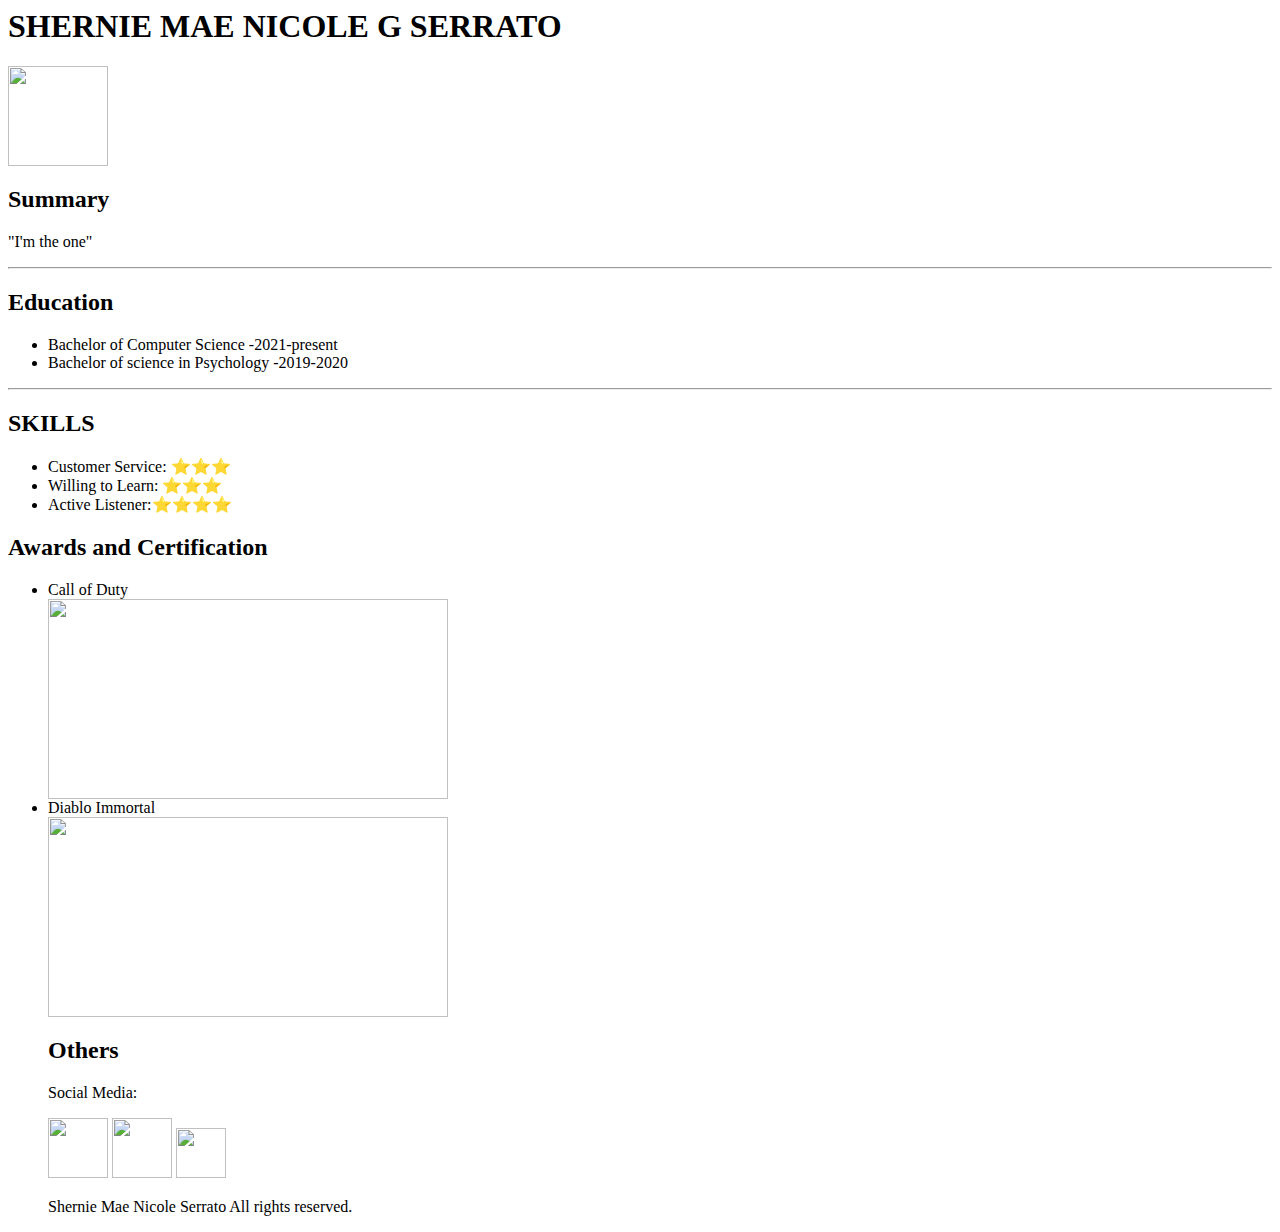
==== index.html @ c74b767b "Add files via upload" ====
<!DOCTYPE <html>
    <html>
        <head>
            <title>SERRATO</title>
        </head>
        <link rel="stylesheet" href="style.css"/>
        <body>

            <h1>SHERNIE MAE NICOLE G SERRATO</h1>
            <div class=""profile_class">
                <img class="profile" src="akira.jpg" height="100">
            </div>

            <h2> Summary</h2>
            <p>
                "I'm the one"
            </p>
            <hr>
            <h2>Education</h2>
            <ul>
            <li>Bachelor of Computer Science -2021-present
            </li>
            <li>Bachelor of science in Psychology -2019-2020 </li>
            </ul>
            <hr>
            <h2>SKILLS</h2>
            <ul> 
                <li>
                    Customer Service: ⭐️⭐️⭐️
                </li>
                <li>
                    Willing to Learn: ⭐️⭐️⭐️
                </li>
                <li> 
                    Active Listener:⭐️⭐️⭐️⭐️
                </li>
            </ul>
            <h2> Awards and Certification</h2>
            <ul>
                <li>Call of Duty</li>
            <img src="cod.jpg" height="200" width = "400px">

                <li>Diablo Immortal</li>
                <img src="diablo.PNG" height="200" width = "400px">
            </u>
            <h2> Others</h2>
                <p>Social Media:</p>
                <div>
                    <a href="https://www.facebook.com/shernienaenae"target=_blank><img class ="logo" src="facebook.png" height="60"></a>
                    <a href="https://www.instagram.com/shern1e"target=_blank><img class ="logo" src="instagram.jpg" height="60"></a>
                    <a href="https://github.com/sherniepew2"target=_blank><img class ="logo" src="github.png" height="50"></a>

                </div>
                <footer>
                    <p> Shernie Mae Nicole Serrato All rights reserved. </p>

                </footer>
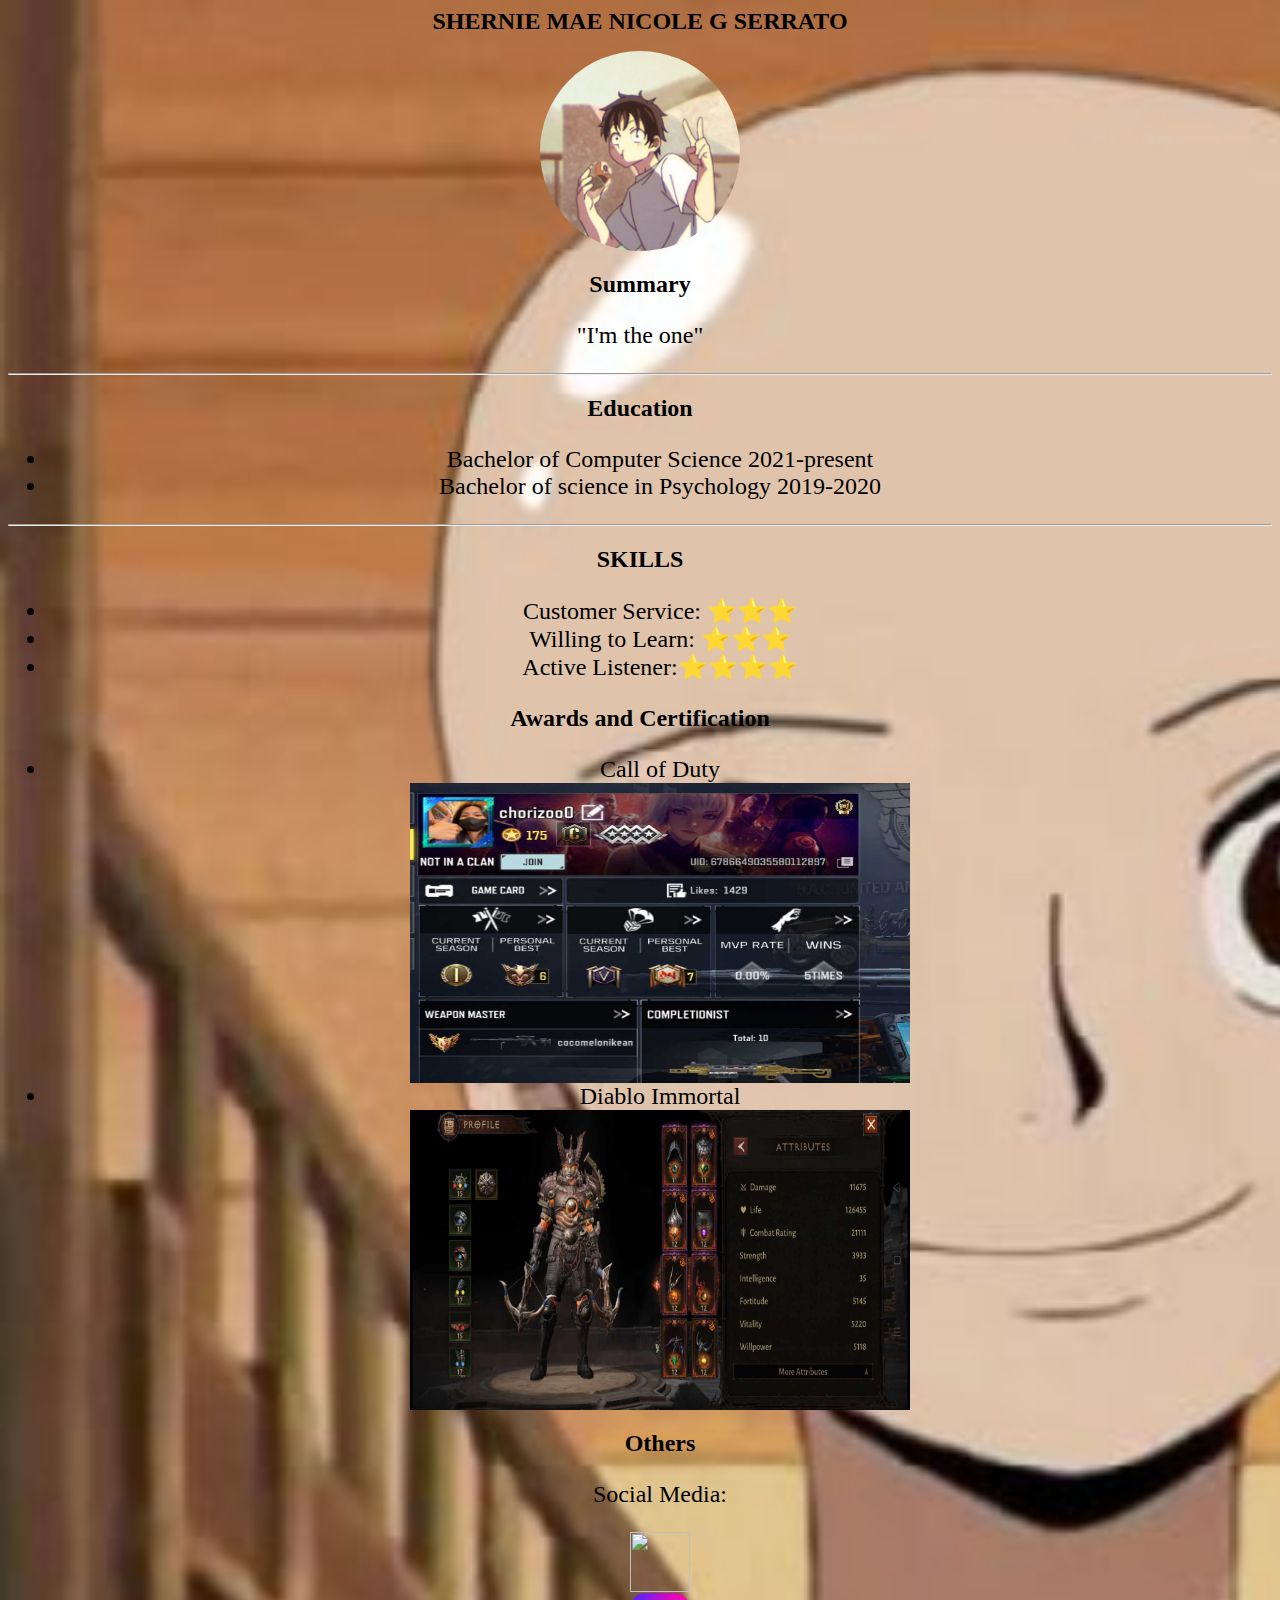
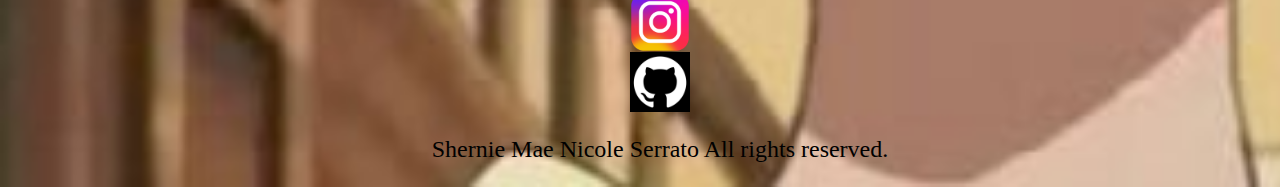
==== commit cde9d393: "Add files via upload" ====
--- a/index.html
+++ b/index.html
@@ -8,7 +8,7 @@
 
             <h1>SHERNIE MAE NICOLE G SERRATO</h1>
             <div class=""profile_class">
-                <img class="profile" src="akira.jpg" height="100">
+                <img class="profile" src="akira.jpg" height="200">
             </div>
 
             <h2> Summary</h2>
@@ -18,9 +18,9 @@
             <hr>
             <h2>Education</h2>
             <ul>
-            <li>Bachelor of Computer Science -2021-present
+            <li>Bachelor of Computer Science 2021-present
             </li>
-            <li>Bachelor of science in Psychology -2019-2020 </li>
+            <li>Bachelor of science in Psychology 2019-2020 </li>
             </ul>
             <hr>
             <h2>SKILLS</h2>
@@ -38,17 +38,17 @@
             <h2> Awards and Certification</h2>
             <ul>
                 <li>Call of Duty</li>
-            <img src="cod.jpg" height="200" width = "400px">
+            <img src="cod.jpg" height="300" width = "500px">
 
                 <li>Diablo Immortal</li>
-                <img src="diablo.PNG" height="200" width = "400px">
+                <img src="diablo.jpg" height="300" width = "500px">
             </u>
             <h2> Others</h2>
                 <p>Social Media:</p>
                 <div>
                     <a href="https://www.facebook.com/shernienaenae"target=_blank><img class ="logo" src="facebook.png" height="60"></a>
                     <a href="https://www.instagram.com/shern1e"target=_blank><img class ="logo" src="instagram.jpg" height="60"></a>
-                    <a href="https://github.com/sherniepew2"target=_blank><img class ="logo" src="github.png" height="50"></a>
+                    <a href="https://github.com/sherniepew2"target=_blank><img class ="logo" src="github.png" height="60"></a>
 
                 </div>
                 <footer>
--- a/style.css
+++ b/style.css
@@ -0,0 +1,35 @@
+
+body{
+    background-image: url(onepiece.jpg);
+    background-repeat: no-repeat;
+    background-size: cover; 
+}
+
+
+
+.container{
+    padding: 10px;
+    border-radius: 10px;
+    display: inline-block;
+
+}
+
+h1,h2,h3,p,ul{
+    font-family:Lucida Console;
+    font-size:x-large;
+    text-align:center;
+
+}
+
+
+.profile{
+
+    object-fit: cover;
+    border-radius: 50%;
+
+}
+.profile, .logo {
+    display: block;
+    margin-left: auto;
+    margin-right: auto;
+}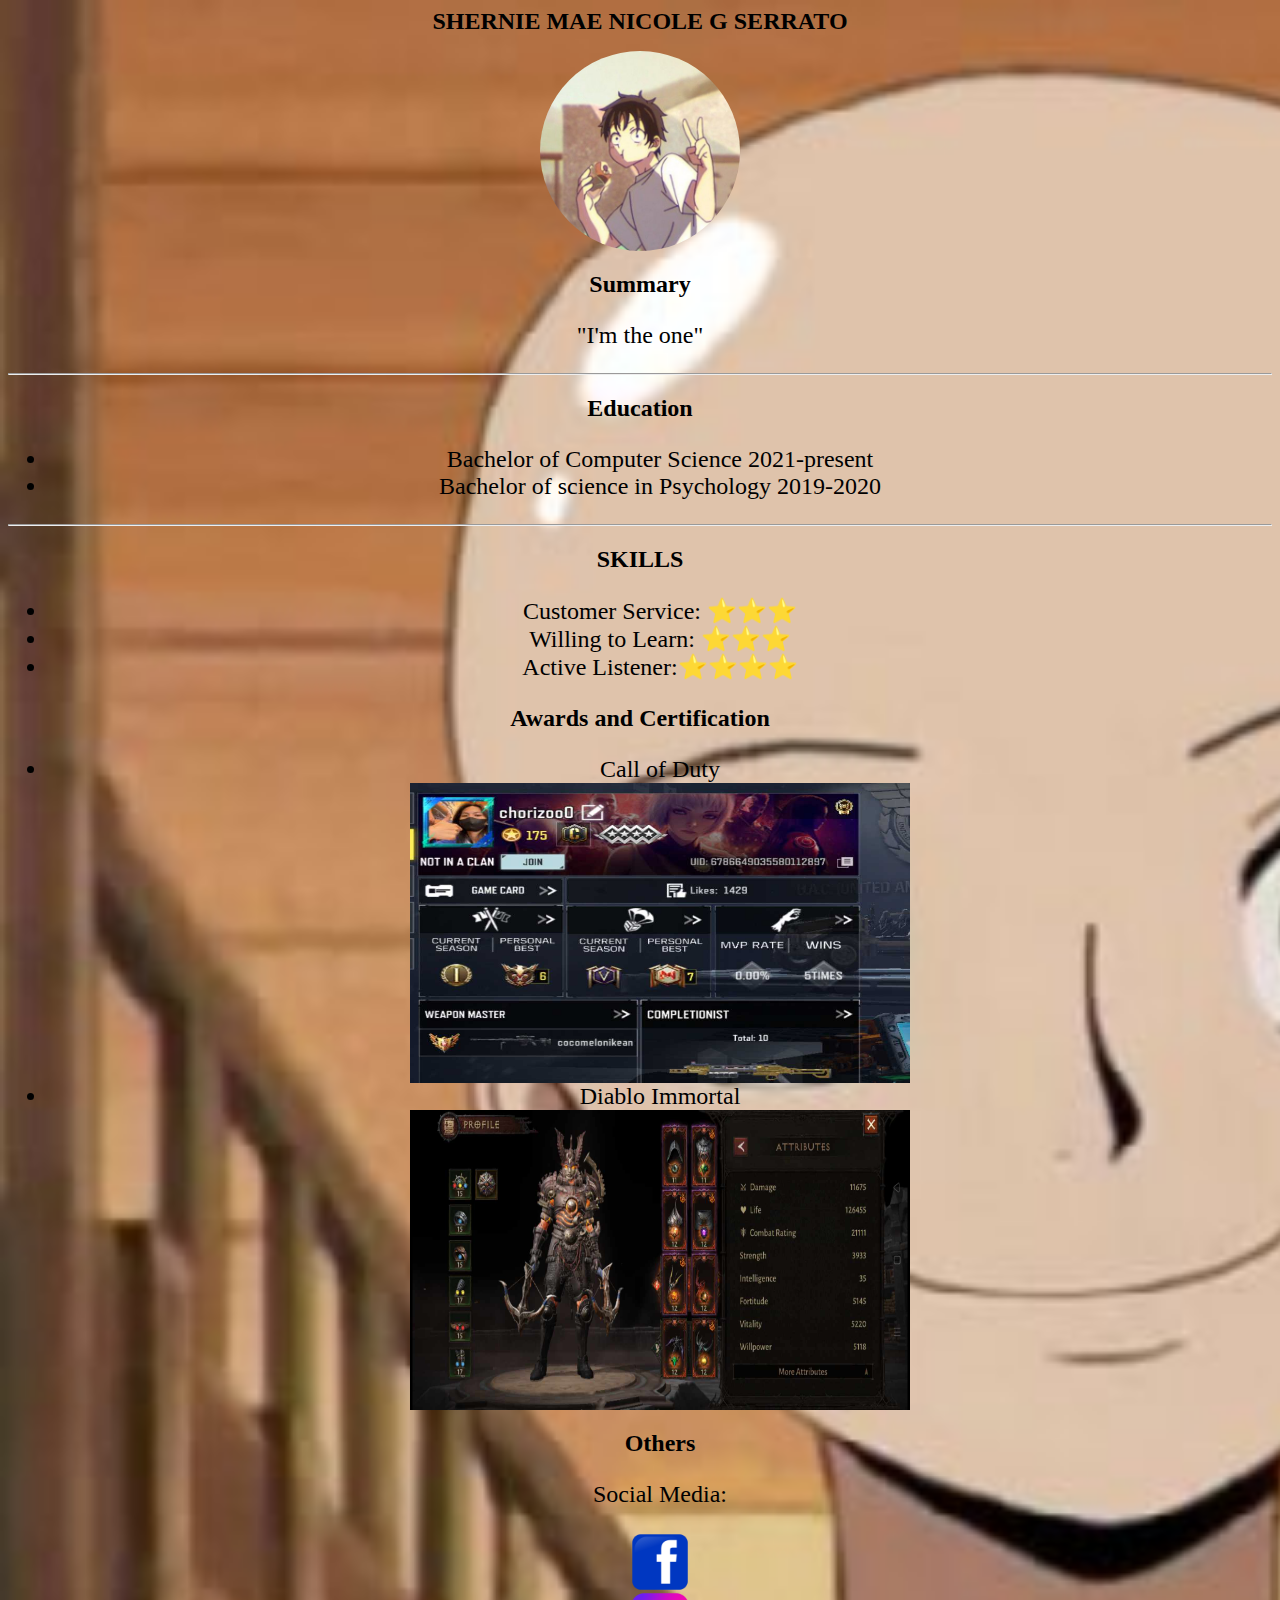
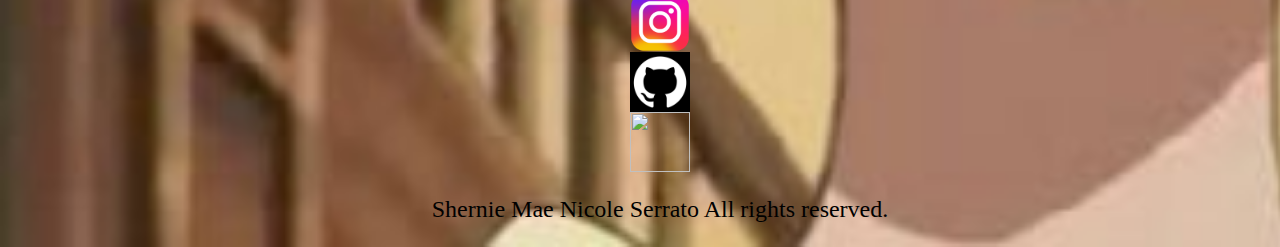
==== commit 778631fb: "Add files via upload" ====
--- a/index.html
+++ b/index.html
@@ -49,6 +49,7 @@
                     <a href="https://www.facebook.com/shernienaenae"target=_blank><img class ="logo" src="facebook.png" height="60"></a>
                     <a href="https://www.instagram.com/shern1e"target=_blank><img class ="logo" src="instagram.jpg" height="60"></a>
                     <a href="https://github.com/sherniepew2"target=_blank><img class ="logo" src="github.png" height="60"></a>
+                    <a href="https://open.spotify.com/user/31mnffvpt6jjg5ixskrezjbk3rxu" target=_blank><img class="logo" src="spotify.png" height="60"></a>
 
                 </div>
                 <footer>
